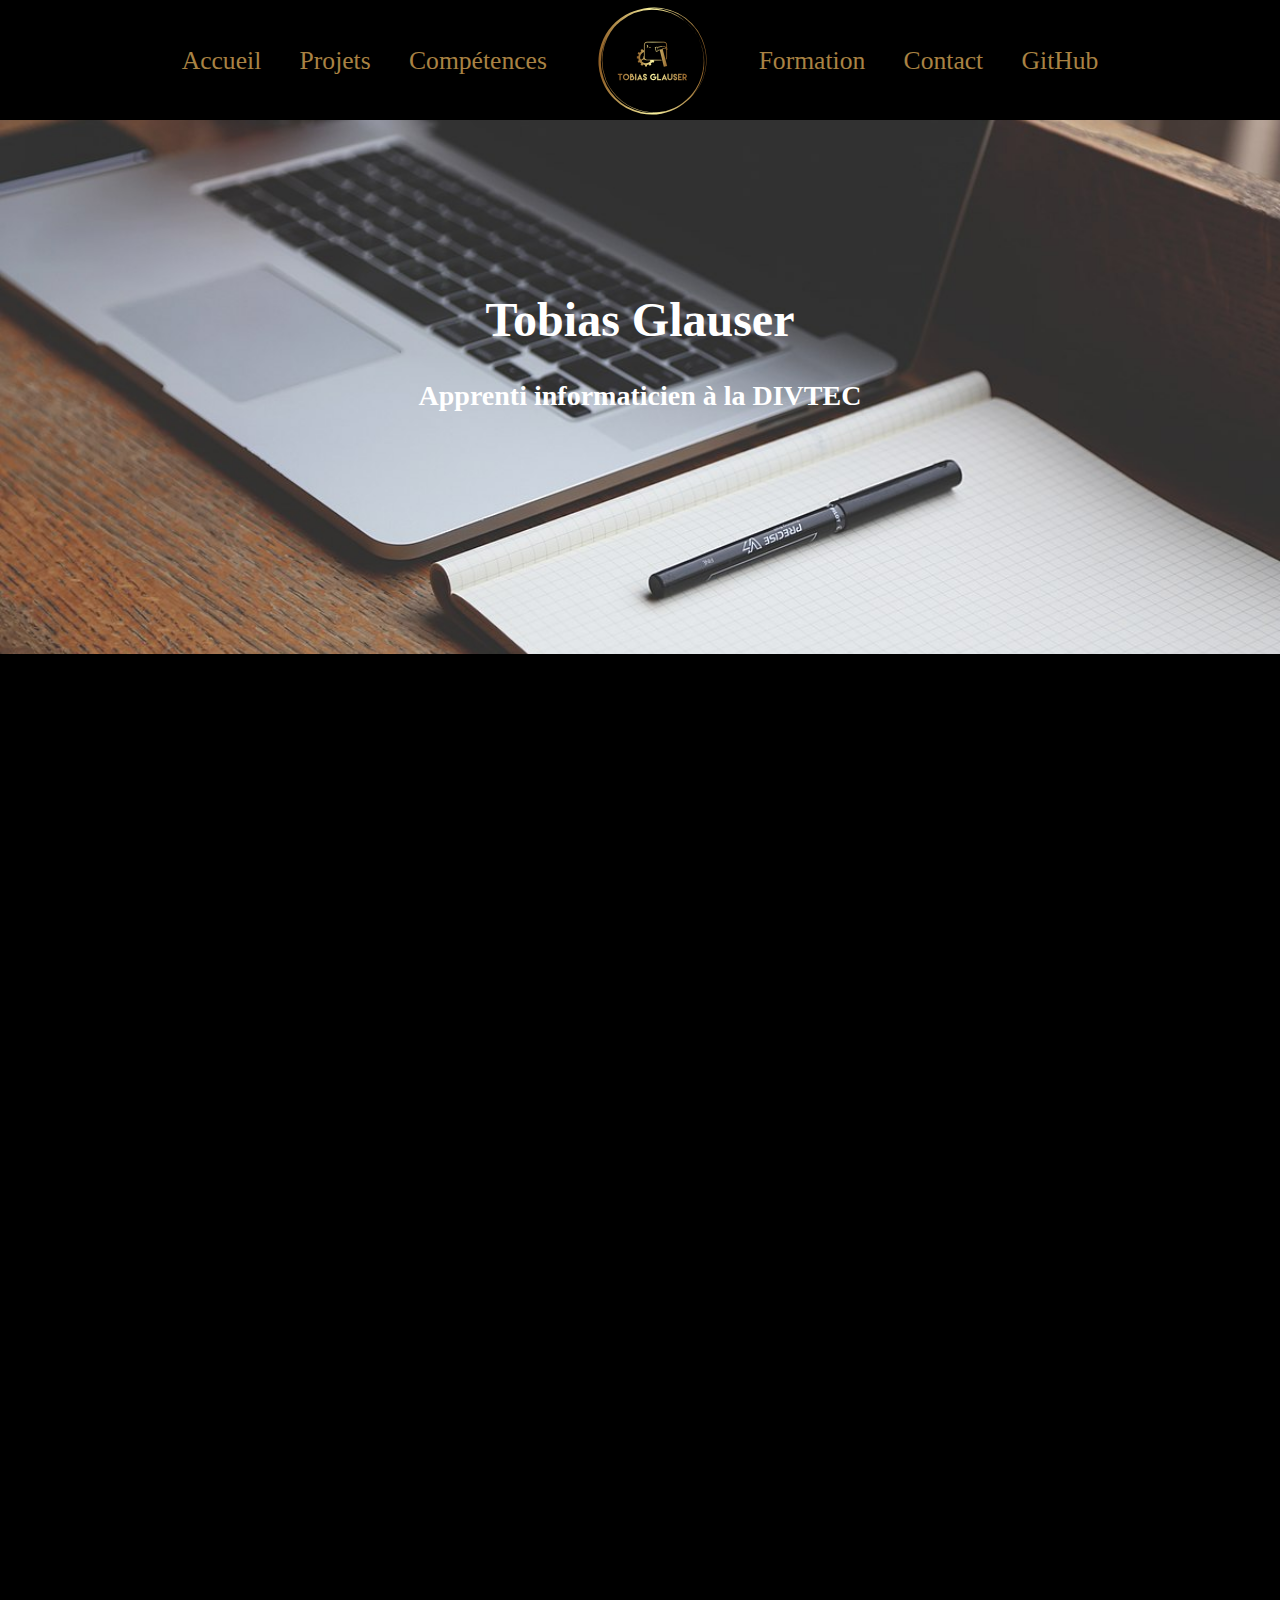
==== index.html @ e02d77be "ajout du site" ====
<!DOCTYPE html>
<html lang="fr">
<head>
    <!-- Encodage des caractères de la page -->
    <meta charset="utf-8">
    <!-- Ajuste la taille de la page aux différents appareils : pc, mobiles, tablettes -->
    <meta name="viewport" content="width=device-width, initial-scale=1, shrink-to-fit=no">

    <!-- Titre de la page. Visible dans l'onglet du navigateur -->
    <title>Accueil | Tobias Glauser</title>
    <meta name="author" content="Tobias Glauser">
    <!-- Favicon -->
    <link rel="icon" href="img/favicon.ico">

    <link rel="stylesheet" href="css/normalize.css">
    <link rel="stylesheet" href="css/main.css">
    <link rel="stylesheet" href="css/responsive.css">
</head>
<body class="page-index">
<header>
    <div class="fondNoirHeader"></div>
    <nav class="navigation">
        <div class="menuBouton">
            <input type="checkbox">
            <span></span>
            <span></span>
            <span></span>
            <ul class="menu">
                <li><a href="index.html">Accueil</a></li>
                <li><a href="realisations.html">Projets</a></li>
                <li><a href="competences.html">Compétences</a></li>
                <li><a href="index.html"><img src="img/color-logo-no-background.svg" alt="Logo de l'entreprise" id="logoBurgerMenu"></a></li>
                <li><a href="formation.html">Formation</a></li>
                <li><a href="contact.html">Contact</a></li>
                <li><a href="https://github.com/Tobias-Glauser">GitHub</a></li>
            </ul>
        </div>
    </nav>
    <a href="index.html" class="lienImgHeader"><img src="img/color-logo-no-background.svg" alt="Logo de l'entreprise" id="logo"></a>
    </header>
<main>
    <section class="intro">
        <h1>Tobias Glauser</h1>
        <h2>Apprenti informaticien à la DIVTEC</h2>
    </section>
    <section>
        <section>

        </section>
    </section>
</main>
<footer>

</footer>
</body>
</html>
---- css/main.css ----
/*********************************
 ************ GENERAL ************
 ********************************/

* {
    box-sizing: border-box;
}

body {
    color: #000000;
    font-family: 'Roboto', sans-serif;
    font-weight: 300;
    font-size: 1.25rem; /* 100% => 16px par défaut em = 1rem du parent*/
    line-height: 1.4;
    background: black;
    color: white;
}

main {
    background-color: black;
}

h1,
h2,
h3 {
    font-family: 'Raleway', cursive;
    font-weight: 400;
}

h1 {
    font-size: 2.25rem;
    margin-bottom: 0.2em;
}

h2 {
    font-size: 1.75rem;
    margin-bottom: .5em;
}

p {
    line-height: 1.5;
    margin-top: 0;
    margin-bottom: 0.4em;
    text-align: justify;
}

a {
    font-style: italic;
    color: #000000;
    text-decoration: none;
}

img {
    max-width: 70%;
    max-height: 20rem;
    height: auto;
    width: auto;
    display: block;
    margin: 0.6em auto 1.25rem;
    filter: drop-shadow(0 5px 5px #8d8d8d);
}

iframe {
    width: 100%;
    height: 700px;
    background-color: white;
}

strong {
    font-weight: 700;
}

/********************************
************ HEADER *************
********************************/

header {
    display: flex;
    flex-direction: row;
    justify-content: space-between;
    background-color: #000000;
    height: 97px;
    align-items: center;
}

.menuBouton {
    display: block;
    z-index: 2;
}

.menu li a {
    font-style: normal;
    font-family: 'Raleway', cursive;
    font-weight: 400;
    color: #a98243;
    text-decoration: none;
}

.menuBouton input {
    display: block;
    width: 77px;
    height: 40px;
    position: relative;
    cursor: pointer;

    opacity: 0;
    z-index: 3;
}

.menuBouton span {
    display: block;
    width: 45px;
    height: 6px;
    margin-bottom: 5px;
    position: relative;
    top: -35px;
    left: 3px;


    background: white;
    border-radius: 3px;

    z-index: 2;

    transform-origin: 0 4px;

    transition: transform 0.5s, background 0.5s;
}

.menuBouton span:nth-child(2) {
    transform-origin: 0 0;
}

.menuBouton span:nth-child(3) {
    transform-origin: 0 100%;
}

.menuBouton input:checked ~ span:nth-child(2) {
    opacity: 1;
    transform: rotate(45deg) translate(-2px, -4px);
}

.menuBouton input:checked ~ span:nth-child(3) {
    opacity: 0;
    transform: rotate(0deg) scale(0.2, 0.2);
}

.menuBouton input:checked ~ span:nth-child(4) {
    transform: rotate(-45deg) translate(0, 6px);
}
.menu {
    position: absolute;
    width: 100%;
    top: 97px;
    left: 0;
    padding: 2px 0 0 0;

    display: block;

    text-align: center;

    z-index: 1;

    margin: 0;

    background: #49391f;
    list-style: none;

    transform-origin: 0 0;
    transform: translate(0, -200%);

    transition: transform 0.5s;
    justify-content: space-around;
}


.menu li {
    border-radius: 18px;
    margin: 11px 22px;
}

.menu #logoBurgerMenu {
    display: none;
}



.menu li a {
    font-size: clamp(10px, 8vw, 2.25rem);
}

.menuBouton input:checked ~ ul {
    transform: none;
}

.navigation {
    margin-top: 28px;
    margin-left: 12px;
}

header img {
    max-width: 100px;
    filter: none;
    width: 100px;
    margin: 0 10px;
}

.lienImgHeader {
    z-index: 2;
}

section.intro {
    text-align: center;
    height: calc(100vw / 1.499267935578331);
}

section:last-child {
    background-color: black;
    padding-bottom: 500px;
}

.fondNoirHeader {
    width: 100vw;
    height: 97px;
    position: absolute;
    z-index: 2;
    background-color: black;
}
---- css/responsive.css ----
@media only screen and (min-width: 910px) {
    header {
        height: 120px;
    }

    header div.menuBouton input {
        display: none;
    }

    header div.menuBouton span {
        display: none;
    }

    header div.menuBouton .menu {
        position: unset;
        transform: none;
        background: unset;

    }
    header div.menuBouton .menu li {
        display: inline-block;
        margin: 0.5em;
        padding: 0.5vw;
    }

    header div.menuBouton .menu li a {
        font-size: clamp(1px, 2vw, 2.25rem);
    }

    header img#logo {
        display: none;
    }

    header .menu #logoBurgerMenu {
        display: inline-block;
        width: 300px;
        max-width: 115px;
    }

    header .menu #logoBurgerMenu,
    header div.menuBouton .menu li {
        vertical-align: middle;
    }

    .navigation {
        margin: 0 auto;
        display: inline-block;
    }

    body.page-index  {
        background: url("../img/A_laptop_and_a_notebook_on_the_wooden_table_(Pixabay).jpg") no-repeat center;
        background-size: 100%;
        background-position: top;
        background-attachment: fixed;
    }

    section.intro {
        height: calc(100vw / 1.499267935578331 - 25vw);
        padding-top: calc((100vw / 1.499267935578331 - 25vw)/4);
    }

    .page-index h1,
    .page-index section.intro h2 {
        font-weight: bold;
    }

    .page-index h1{
        font-size: 3rem;
    }

    .page-index .into h1 {
        font-size: 2rem;
    }

    .page-index main {
        background-color: unset;
    }
    .page-index section {
        background-color: black;
    }
    .page-index section.intro {
        background-color: unset;
    }

    .fondNoirHeader {
        display: none;
    }
}
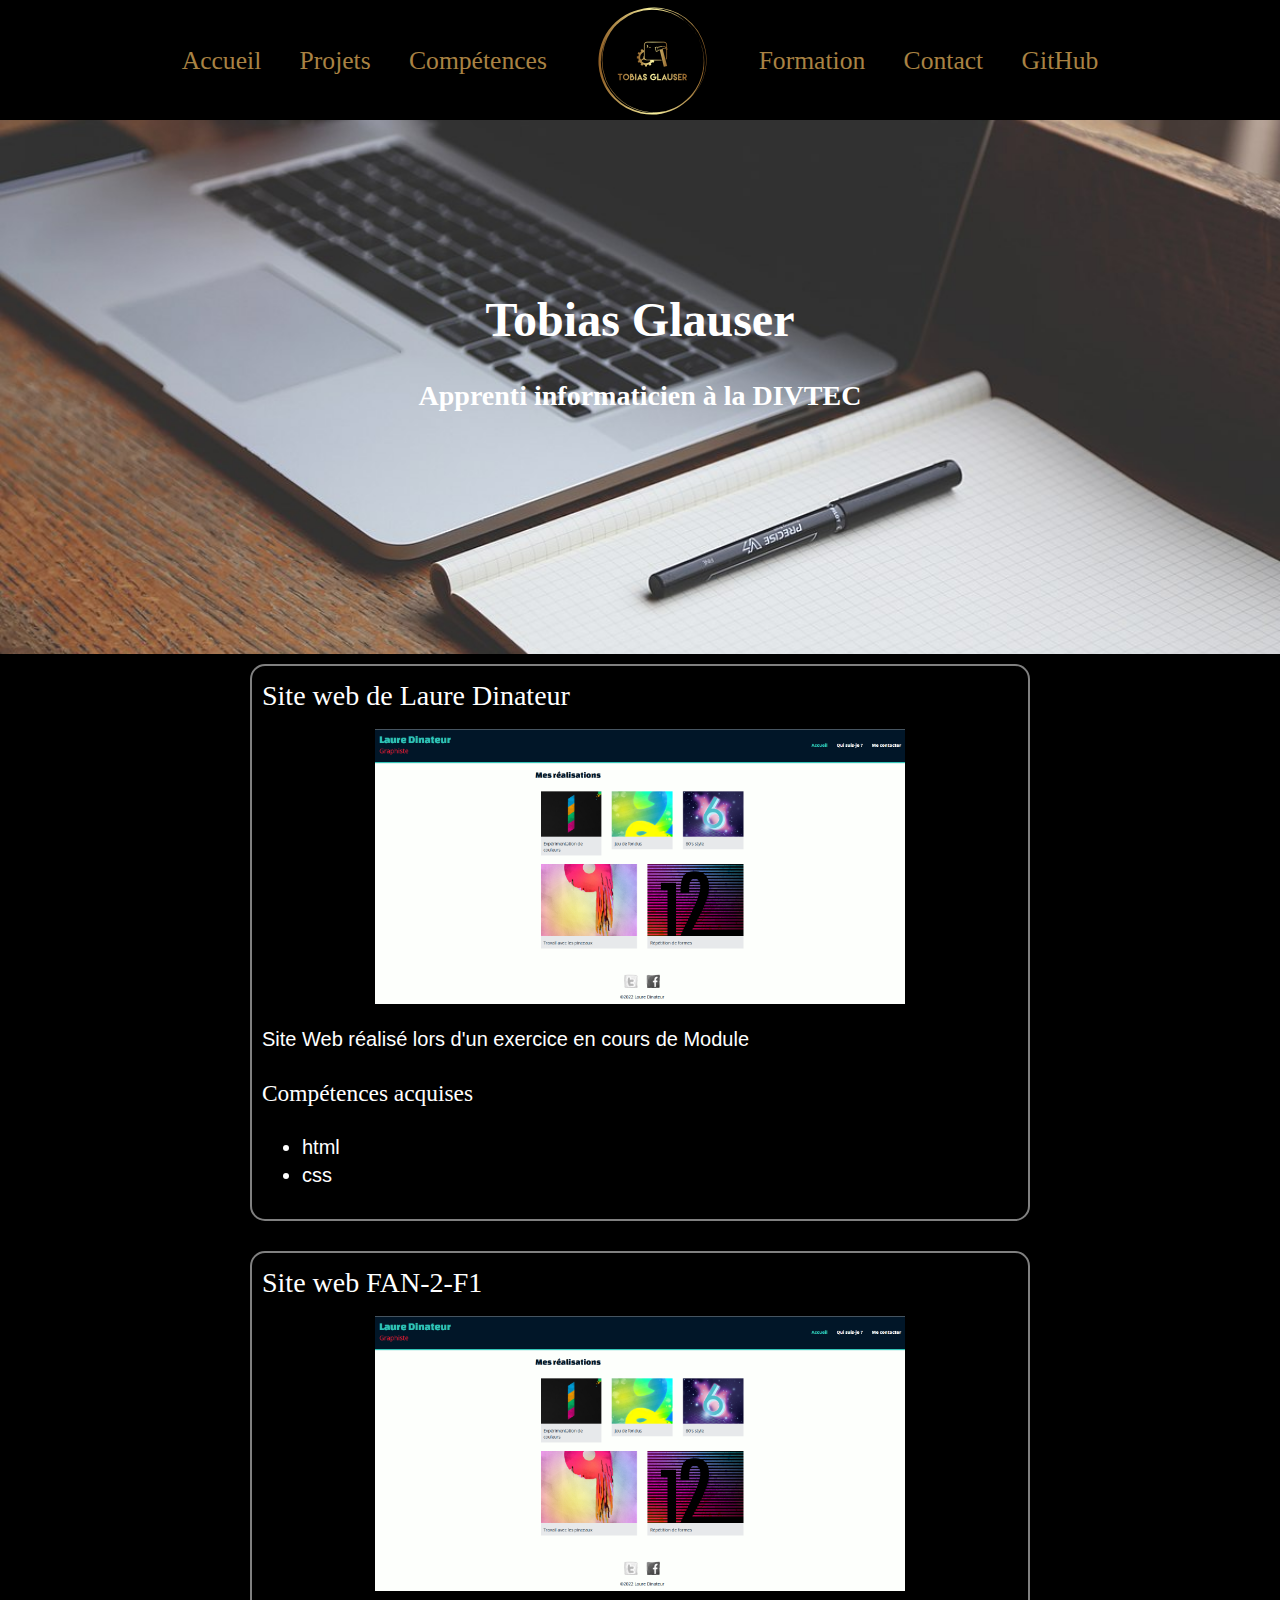
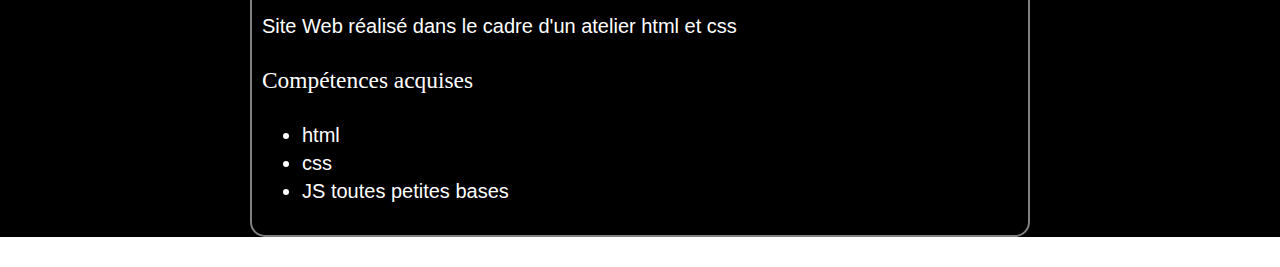
==== commit 8ba6d976: "début ajout page projet + accueil" ====
--- a/index.html
+++ b/index.html
@@ -44,8 +44,32 @@
         <h2>Apprenti informaticien à la DIVTEC</h2>
     </section>
     <section>
-        <section>
-
+        <section class="sectionPaddingAccueil">
+            <section class="carteRealisations">
+                <section class="laure-dinateur">
+                    <h2>Site web de Laure Dinateur</h2>
+                    <a href="https://glautob.divtec.me/laure/index.html"><img src="img/realisation/laure.png"
+                                                                              alt="image du site laure dinateur"></a>
+                    <p>Site Web réalisé lors d'un exercice en cours de Module</p>
+                    <h3>Compétences acquises</h3>
+                    <ul>
+                        <li>html</li>
+                        <li>css</li>
+                    </ul>
+                </section>
+                <section class="fan-2-f1">
+                    <h2>Site web FAN-2-F1</h2>
+                    <a href="https://glautob.divtec.me/FAN-2-F1"><img src="img/realisation/laure.png"
+                                                                      alt="image du site laure dinateur"></a>
+                    <p>Site Web réalisé dans le cadre d'un atelier html et css</p>
+                    <h3>Compétences acquises</h3>
+                    <ul>
+                        <li>html</li>
+                        <li>css</li>
+                        <li>JS toutes petites bases</li>
+                    </ul>
+                </section>
+            </section>
         </section>
     </section>
 </main>
--- a/css/main.css
+++ b/css/main.css
@@ -57,7 +57,6 @@
     width: auto;
     display: block;
     margin: 0.6em auto 1.25rem;
-    filter: drop-shadow(0 5px 5px #8d8d8d);
 }
 
 iframe {
@@ -211,12 +210,10 @@
 
 section.intro {
     text-align: center;
-    height: calc(100vw / 1.499267935578331);
 }
 
 section:last-child {
     background-color: black;
-    padding-bottom: 500px;
 }
 
 .fondNoirHeader {
@@ -227,3 +224,38 @@
     background-color: black;
 }
 
+
+
+
+
+main {
+    padding: 10px;
+    max-width: 800px;
+    margin-right: auto;
+    margin-left: auto;
+}
+
+.page-index main {
+    max-width: unset;
+    padding: 0 0;
+}
+
+
+
+.page-index section.sectionPaddingAccueil{
+    padding: 10px 10px 0;
+    max-width: 800px;
+    margin-left: auto;
+    margin-right: auto;
+}
+
+.carteRealisations section {
+    border: solid 2px gray;
+    border-radius: 15px;
+    padding: 10px;
+    margin-bottom: 30px;
+}
+
+.carteRealisations section h2 {
+    margin-top: 0;
+}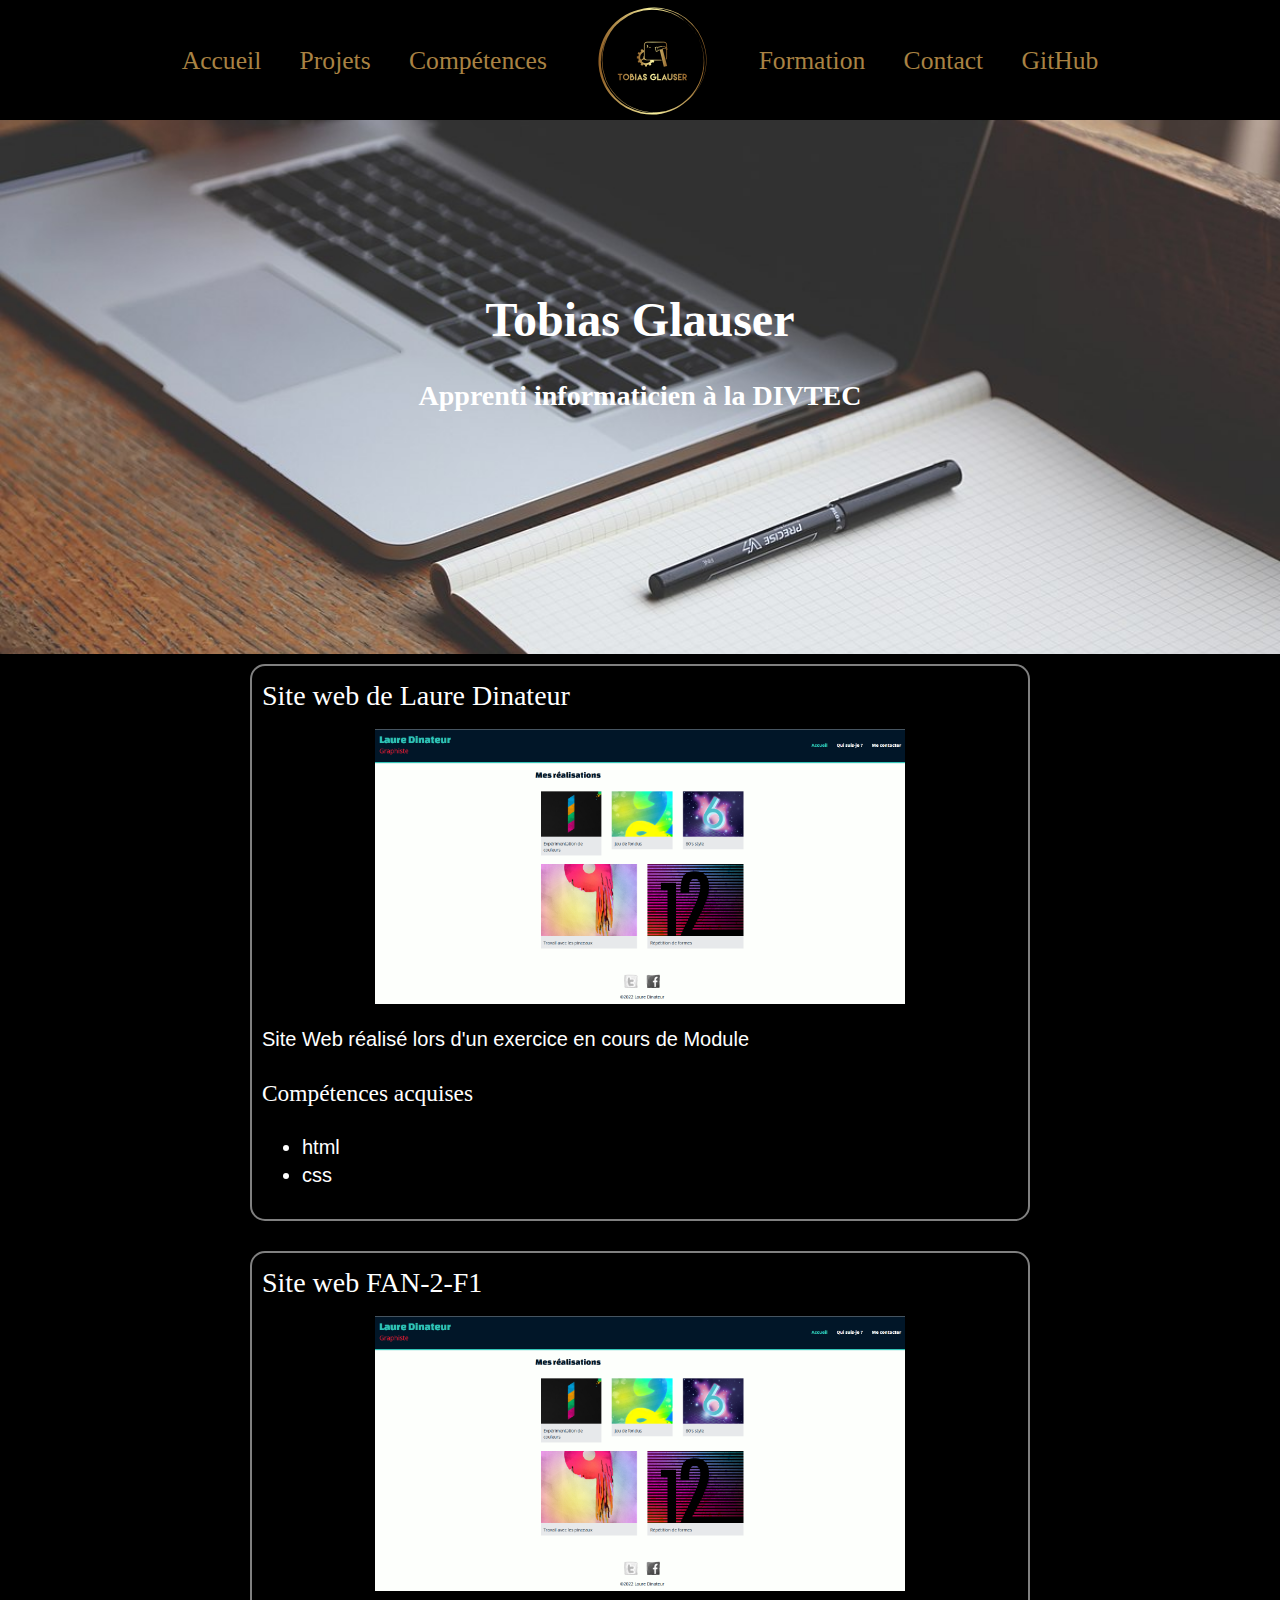
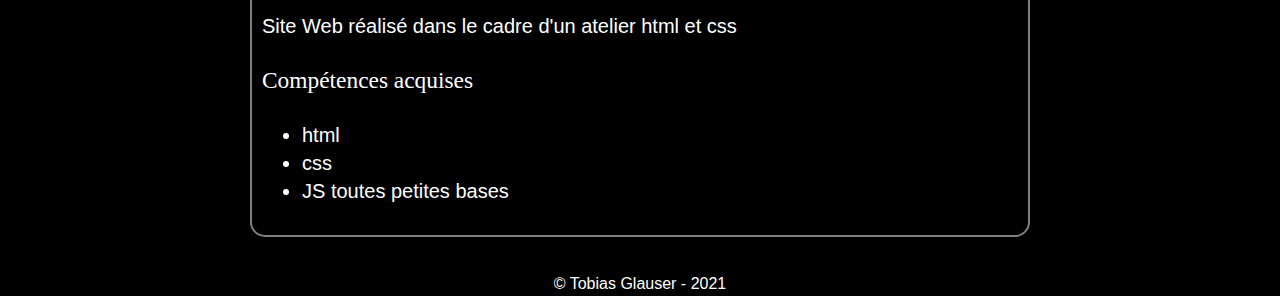
==== commit d2eb75b3: "ajout du footer" ====
--- a/index.html
+++ b/index.html
@@ -74,7 +74,7 @@
     </section>
 </main>
 <footer>
-
+    <div><a href="https://instagram.com/tobias_glauser?utm_medium=copy_link">&copy; Tobias Glauser - 2021</a></div>
 </footer>
 </body>
 </html>--- a/css/main.css
+++ b/css/main.css
@@ -229,7 +229,7 @@
 
 
 main {
-    padding: 10px;
+    padding: 10px 10px 1px;
     max-width: 800px;
     margin-right: auto;
     margin-left: auto;
@@ -243,7 +243,7 @@
 
 
 .page-index section.sectionPaddingAccueil{
-    padding: 10px 10px 0;
+    padding: 10px 10px 1px;
     max-width: 800px;
     margin-left: auto;
     margin-right: auto;
@@ -258,4 +258,19 @@
 
 .carteRealisations section h2 {
     margin-top: 0;
+}
+
+
+footer {
+    background-color: black;
+    text-align: center;
+}
+
+footer p {
+}
+
+footer div a {
+    color: white;
+    font-style: normal;
+    font-size: 1rem;
 }